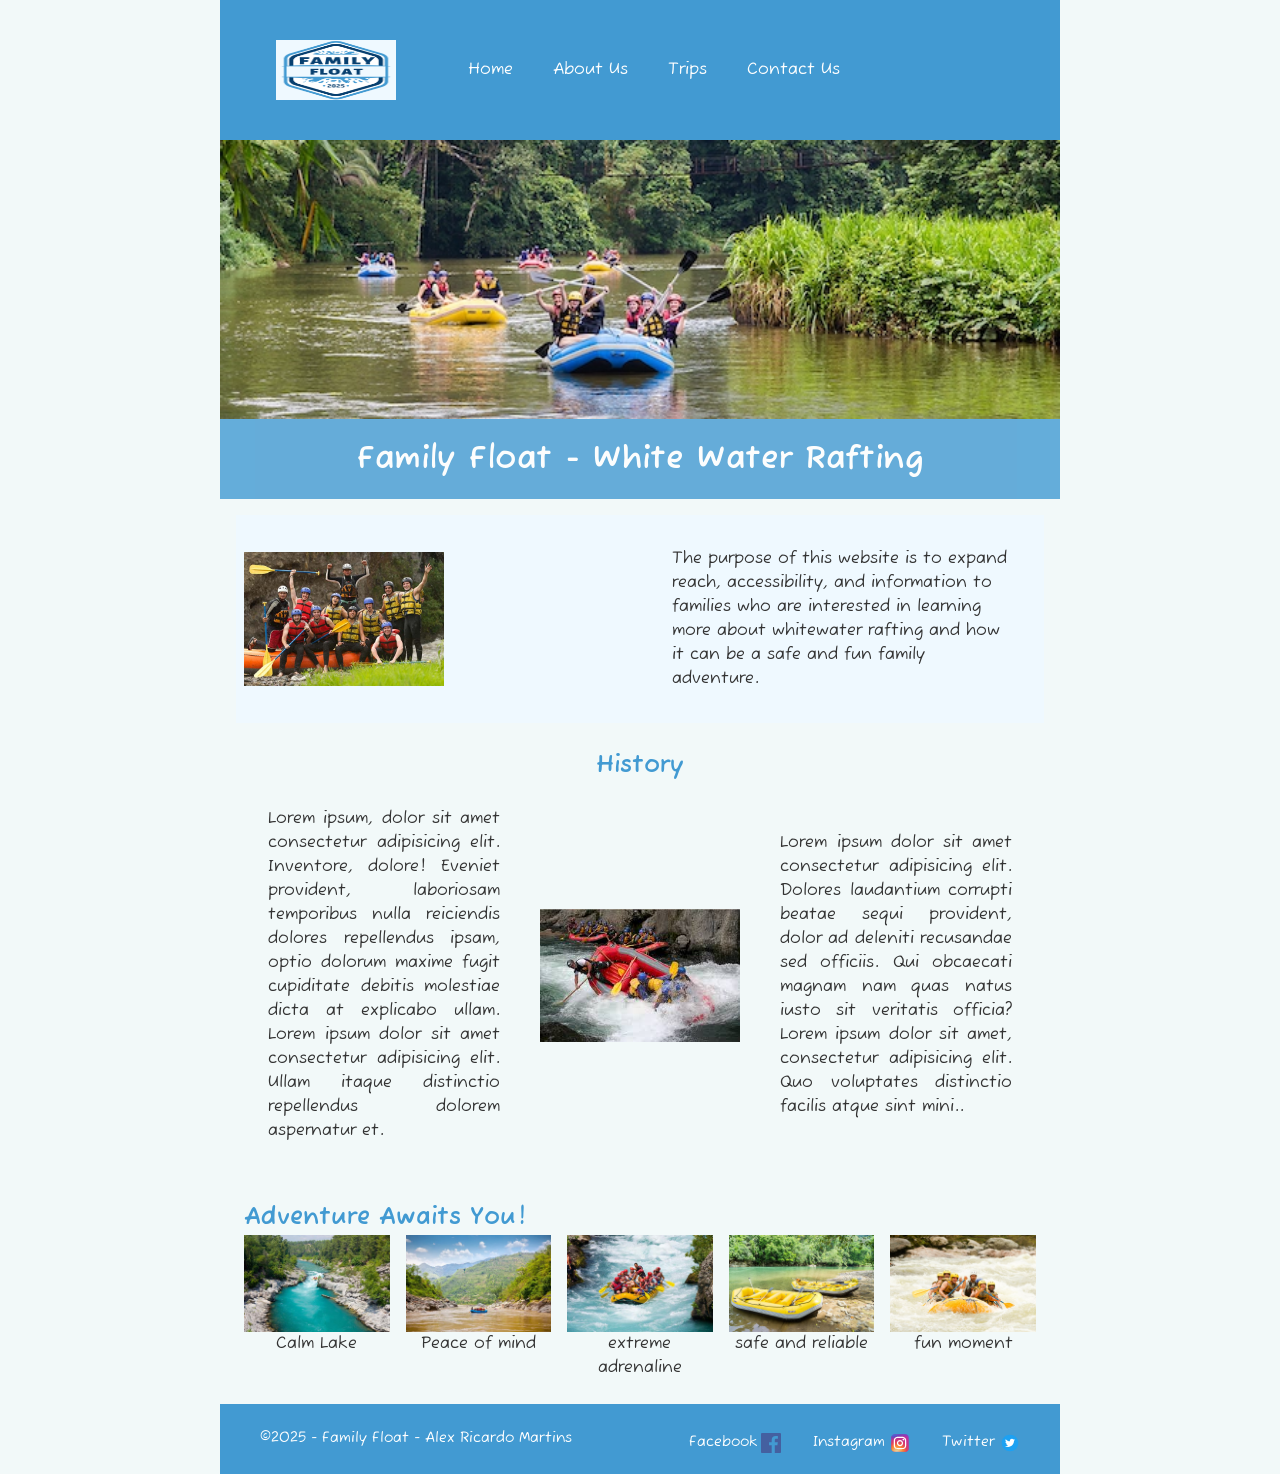
==== wwr/index.html @ 75eb968f "more codes at css file added" ====
<!DOCTYPE html>
<html lang="en-US">
<head>
    <meta charset="UTF-8">
    <meta name="viewport" content="width=device-width, initial-scale=1.0">
    <meta name="author" content="Alex Ricardo Martins">
    <meta name="description" content="Alex Ricardo Martins | WWD 130 - About us page White Water Rafting Project">
    <title>About us</title>
    <link rel="stylesheet"  href="styles/rafting.css">
    <link rel="preconnect" href="https://fonts.googleapis.com">
    <link rel="preconnect" href="https://fonts.gstatic.com" crossorigin>
    <link href="https://fonts.googleapis.com/css2?family=Comic+Relief:wght@400;700&family=Fuzzy+Bubbles:wght@400;700&display=swap" rel="stylesheet">
</head>
<body>
    <header class="logo">
        <div class="header-content">
        <img src="images/Family-Float-LOGO.png" alt="logo">
        <nav>
            <a href="index.html">Home</a>
            <a href="about.html">About Us</a>
            <a href="trips.html">Trips</a>
            <a href="contact.html">Contact Us</a>
        </nav>
    </div>    
    </header>
    <main>
        <div class="hero">
            <img src="images/hero.webp" alt="hero">
            <h1>Family Float - White Water Rafting</h1>
            <article class="hero-text">
                <img src="images/happy-customer.jpg" alt="happy-customer">
                <p>The purpose of this website is to expand reach, accessibility, and
                information to families who are interested in learning more about whitewater
                rafting and how it can be a safe and fun family adventure.</p>
            </article>
        </div>
        <section class="history">
            <h2>History</h2>
            <div class="history-grid">
            <p>Lorem ipsum, dolor sit amet consectetur adipisicing elit. Inventore, dolore!
            Eveniet provident, laboriosam temporibus nulla reiciendis dolores repellendus ipsam,
            optio dolorum maxime fugit cupiditate debitis molestiae dicta at explicabo ullam.
            Lorem ipsum dolor sit amet consectetur adipisicing elit. Ullam itaque distinctio repellendus
            dolorem aspernatur et.</p>
            <img src="images/history.jpg" alt="history">
            <p>Lorem ipsum dolor sit amet consectetur adipisicing elit. Dolores laudantium corrupti
            beatae sequi provident, dolor ad deleniti recusandae sed officiis. Qui obcaecati magnam
            nam quas natus iusto sit veritatis officia? Lorem ipsum dolor sit amet, consectetur adipisicing
            elit. Quo voluptates distinctio facilis atque sint mini..</p>
            </div>
        </section>
        <section class="adventures">
            <h2>Adventure Awaits You!</h2>
            <div class="adventure-gallery">
                <figure>
                    <img src="images/rafting-1.jpg" alt="rafting-1">
                    <figcaption>Calm Lake</figcaption>
                </figure>
                <figure>
                    <img src="images/rafting-2.webp" alt="rafting-2">
                    <figcaption>Peace of mind</figcaption>
                </figure>
                <figure>
                    <img src="images/rafting-3.jpg" alt="rafting-3">
                    <figcaption>extreme adrenaline</figcaption>
                </figure>
                <figure>
                    <img src="images/rafting-4.jpg" alt="rafting-4">
                    <figcaption>safe and reliable</figcaption>
                </figure>
                <figure>
                    <img src="images/rafting-5.jpg" alt="rafting-5">
                    <figcaption>fun moment</figcaption>
                </figure>
            </div>
        </section>
    </main>
    <footer>
        <p>©️2025 - Family Float - Alex Ricardo Martins</p>
        <div class="social-icons">
            <a href="https://facebook.com">Facebook
                <img src="images/facebook-icon.svg" alt="Facebook">
            </a>
            <a href="https://instagram.com">Instagram
                <img src="images/instagram-icon.svg" alt="Instagram">
            </a>
            <a href="https://twitter.com">Twitter
                <img src="images/twitter-icon.svg" alt="Twitter">
            </a>     
        </div>
    </footer>
</body>
</html>
---- wwr/styles/rafting.css ----
:root {
    --primary-color: #429AD2; /*Celestial blue*/
    --secondary-color: #073F6F; /*Indigo dye*/
    --accent1-color: #EFF9FF; /*Alice blue*/
    --accent2-color: #676F54; /*Reseda green*/
    --accent3-color: #7D5505; /*Field drab*/
    --heading-font: "Fuzzy Bubbles", fuzzy-bubbles;
    --body-font: "Comic Relief", comic-relief;
}

header {
    background-color: var(--primary-color);
    color: var(--accent2-color);
    display: grid;
    grid-template-columns: auto 4fr;
    align-items: center;
}

.header-content {
    display: grid;
    grid-template-columns: auto 1fr;
    align-items: center;
}

.header-content nav {
    display: flex;
    justify-content: flex-end;
    gap: 1rem;
}

.hero-text {
    display: grid;
    grid-template-columns: 1fr 1fr;
    background-color: var(--accent1-color);
    align-items: center;
    gap: 1rem;
}

.history-grid {
    display: grid;
    grid-template-columns: 1fr auto 1fr;
    gap: 1rem;
    align-items: center;
    text-align: justify;
}

.history-grid img {
    width: 200px;
}

.adventure-gallery {
  display: grid;
  grid-template-columns: repeat(5, 1fr);
  gap: 1rem;
  text-align: center;
}

.adventure-gallery img {
  width: 100%;
  height: auto;
}

footer {
  display: flex;
  justify-content: space-between;
  align-items: center;
  background-color: var(--primary-color);
  color: white;
  padding: 1rem;
}

.social-icons {
  display: flex;
  gap: 1rem;
}

.social-icons img {
  width: 30px;
  height: 30px;
}

* {
    margin: 0;
    padding: 0;
    box-sizing: border-box;
}

body {
    font-family: var(--body-font);
    color: var(--accent3-color);
}

header, main, footer {
    width: 840px;
    margin: 0 auto;
}

h1, h2 {
    font-family: var(--heading-font);
    color: var(--primary-color)
}

nav, p, section, article {
    margin: 16px;
    padding: 8px;
}

.socialmedia a {
    text-decoration: none;
}

.hero {
    position: relative;
}

.hero img {
    display: block;
    width: 100%;
    height: auto;
}

h1 {
    position: absolute;
    top: 20px;
    width: 100%;
    padding: 16px;
    text-align: center;
    opacity: 0.8;
    z-index: 1;
    background-color: var(--accent2-color);
    color: #fff;
}

.hero article img {
    float: right;
    width: 200px;
}

.logo img {
    display: block;
    width: 120px ;
    margin: 1em;
    height: auto;
    display: grid;
    grid-template-rows: 120px 1fr;
}

.logo {
    font-style: var(--heading-font);
    font-size: 24px;
}

.adventure-gallery figure {
    display: flex;
    flex-direction: column;
    align-items: center
}


.history {
    text-align: center;
}

/* CONTACT PAGE STYLING */
/* Basic Setup */
* {
  box-sizing: border-box;
}

body {
  margin: 0;
  font-family: 'Fuzzy Bubbles', sans-serif;
  line-height: 1.5;
  background-color: #f2f9f9;
  color: #333;
}

h2 {
  margin-top: 0;
}

/* Header Styles */
header.logo {
  background-color: #429AD2;
  color: white;
  padding: 1rem 2rem;
}

.header-content {
  display: flex;
  justify-content: space-between;
  align-items: center;
  flex-wrap: wrap;
}

header img {
  max-height: 60px;
}

nav a {
  color: white;
  text-decoration: none;
  margin-left: 1.5rem;
  font-size: 1rem;
}

nav a:hover {
  text-decoration: underline;
}

/* Main Layout */

.contact-info,
.form-section {
  background-color: white;
  padding: 1.5rem;
  border-radius: 6px;
  box-shadow: 0 2px 6px rgba(0,0,0,0.1);
  flex: 1 1 380px;
  position: relative;
  
}

/* Contact Info Section */
.contact-info h2 {
  margin-bottom: 0.5rem;
  text-align: center;
  margin-top: 1rem;

}

.contact-info p {
  margin: 0.3rem 0;
  font-size: 0.95rem;
}

.contact-info iframe {
  width: 100%;
  border: none;
  border-radius: 4px;
  margin-top: 1rem;
}

/* Form Section */
.form-section h2 {
  margin-bottom: 1rem;
 ;
}

form fieldset {
  border: none;
  padding: 0;
}

form legend {
  font-size: 1.25rem;
  font-weight: bold;
  margin-bottom: 1rem;
}

form label {
  display: block;
  margin: 0.75rem 0 0.25rem;
}

input[type="text"],
input[type="email"],
textarea {
  width: 100%;
  padding: 0.6rem;
  border: 1px solid #ccc;
  border-radius: 4px;
}

textarea {
  resize: vertical;
}

form p {
  margin-top: 1rem;
  font-weight: bold;
}

input[type="radio"],
input[type="checkbox"] {
  margin-right: 0.5rem;
}

button[type="submit"] {
  margin-top: 1.5rem;
  padding: 0.75rem 1.6rem;
  background-color: #016b6b;
  color: white;
  border: none;
  border-radius: 4px;
  font-size: 1rem;
  cursor: pointer;
}

button[type="submit"]:hover {
  background-color: #025959;
}

/* Team Section */
.team {
  width: 100%;
  text-align: center;
  margin-top: 2rem;
}

.team h2 {
  margin-bottom: 1rem;
}

.team-photos {
  display: flex;
  justify-content: center;
  gap: 1rem;
  flex-wrap: wrap;
}

.team-photos img {
  width: 75px;
  border-radius: 8px;
  box-shadow: 0 2px 6px rgba(0,0,0,0.1);
}

/* Footer Styles */
footer {
  background-color: #429AD2;
  color: white;
  padding: 1rem 2rem;
  text-align: center;
}

footer p {
  margin: 0;
  font-size: 0.9rem;
}

.social-icons {
  margin-top: 0.5rem;
}

.social-icons a {
  margin: 0 0.5rem;
  display: inline-flex;
  align-items: center;
  color: white;
  text-decoration: none;
  font-size: 0.9rem;
}

.social-icons img {
  width: 20px;
  margin-left: 0.3rem;
}

/* Responsive Design */
@media (max-width: 900px) {
  main {
    flex-direction: column;
    padding: 1rem;
  }
}

h1 {
  position:initial;
  text-align: center;
  background-color: #429AD2 ;
}

.footer-contact {
  display: flex;
  justify-content: space-between;
  align-items: center;
  background-color: var(--primary-color);
  color: white;
  padding: 30px 50px;
  margin-top: 100px;
  
}

.footer-links,
.footer-info,
.footer-social {
  flex: 1;
  min-width: 200px;
  margin: 10px;
}

.footer-links a {
  color: white;
  text-decoration: underline;
  display: block;
  margin-bottom: 5px;
}

.footer-info p {
  margin: 0;
  font-size: 1rem;
}

.footer-social a {
  margin-right: 10px;
  display: inline-block;
  color: white;
}

.contact-container {
  display: grid;
  grid-template-columns: 40% 20% 50%;
  align-content:center;
  padding: 1rem;
  justify-content: center;
}
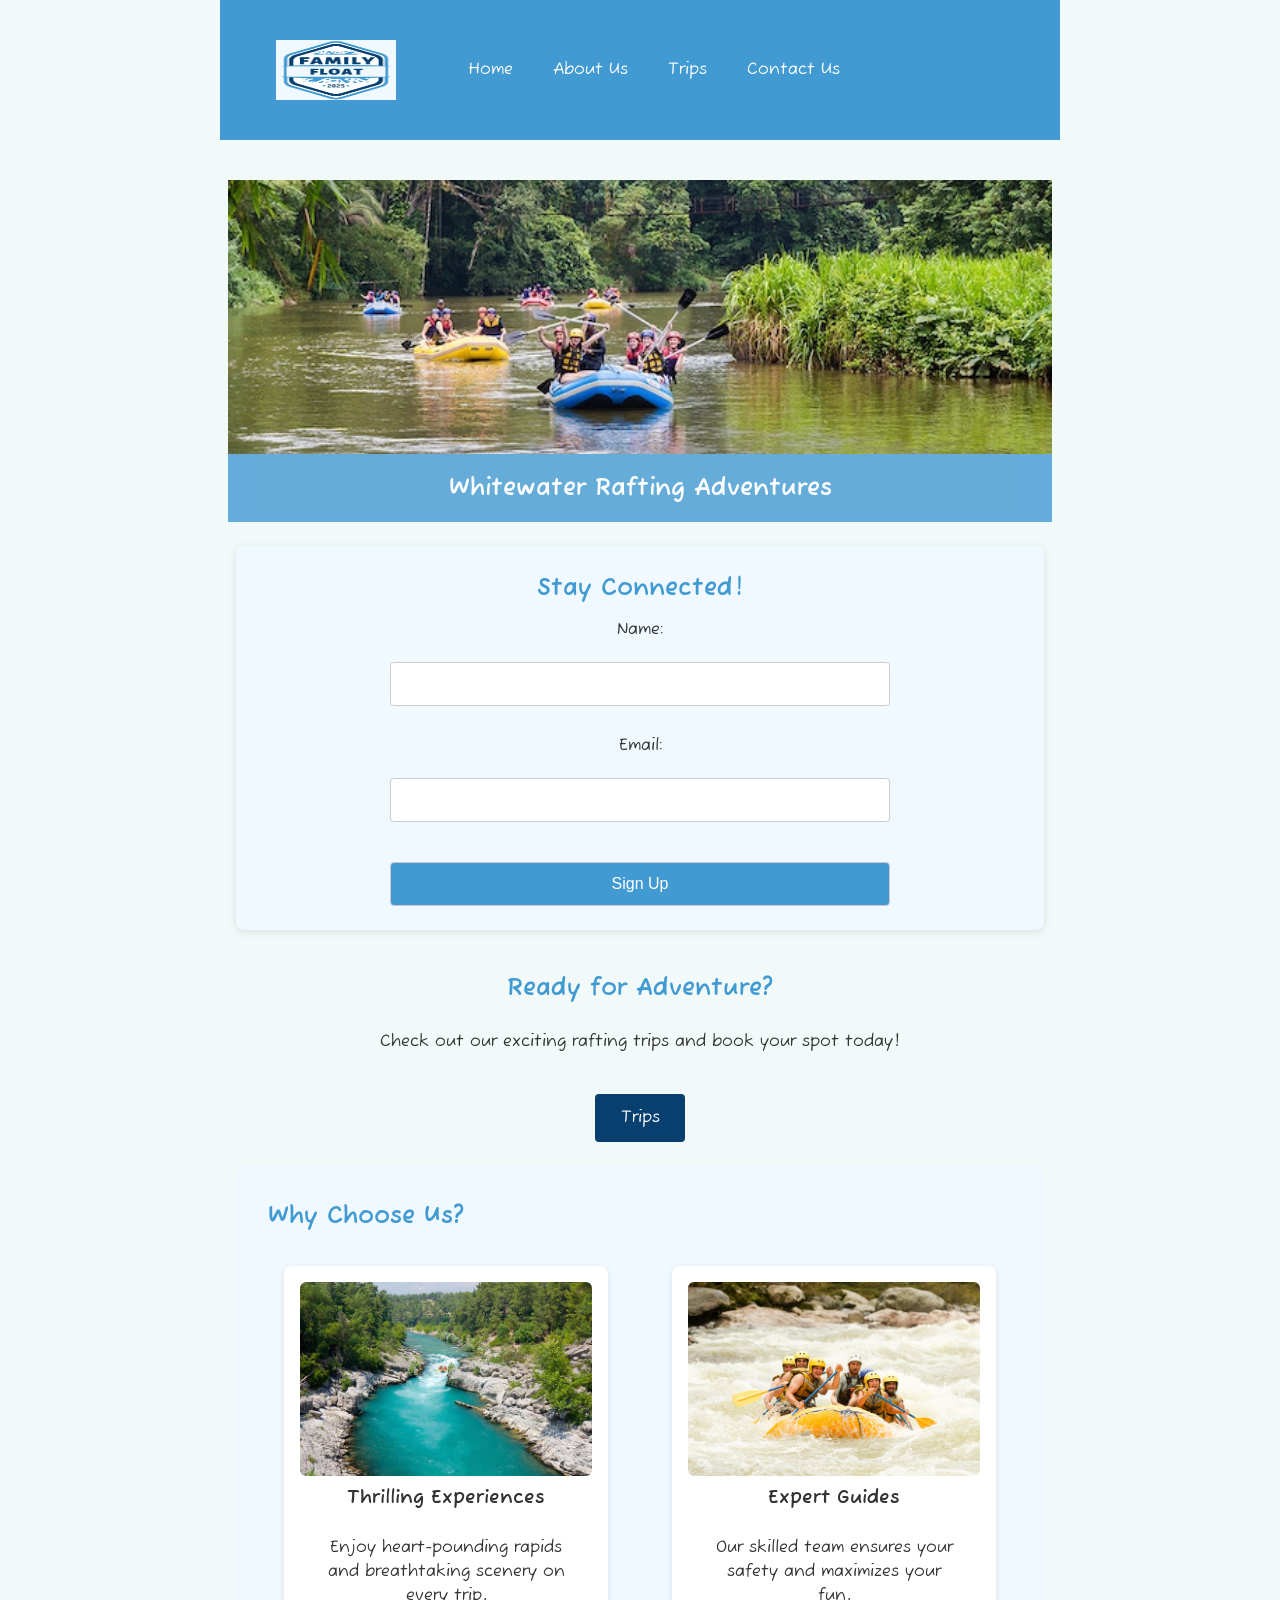
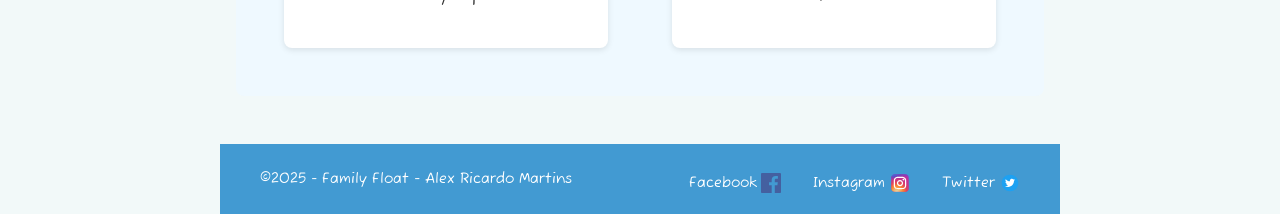
==== commit 17e73e72: "new style for all pages and added index html code  and css." ====
--- a/wwr/index.html
+++ b/wwr/index.html
@@ -4,8 +4,8 @@
     <meta charset="UTF-8">
     <meta name="viewport" content="width=device-width, initial-scale=1.0">
     <meta name="author" content="Alex Ricardo Martins">
-    <meta name="description" content="Alex Ricardo Martins | WWD 130 - About us page White Water Rafting Project">
-    <title>About us</title>
+    <meta name="description" content="Alex Ricardo Martins | WWD 130 - Home page White Water Rafting Project">
+    <title>Home</title>
     <link rel="stylesheet"  href="styles/rafting.css">
     <link rel="preconnect" href="https://fonts.googleapis.com">
     <link rel="preconnect" href="https://fonts.gstatic.com" crossorigin>
@@ -23,58 +23,47 @@
         </nav>
     </div>    
     </header>
-    <main>
-        <div class="hero">
-            <img src="images/hero.webp" alt="hero">
-            <h1>Family Float - White Water Rafting</h1>
-            <article class="hero-text">
-                <img src="images/happy-customer.jpg" alt="happy-customer">
-                <p>The purpose of this website is to expand reach, accessibility, and
-                information to families who are interested in learning more about whitewater
-                rafting and how it can be a safe and fun family adventure.</p>
-            </article>
-        </div>
-        <section class="history">
-            <h2>History</h2>
-            <div class="history-grid">
-            <p>Lorem ipsum, dolor sit amet consectetur adipisicing elit. Inventore, dolore!
-            Eveniet provident, laboriosam temporibus nulla reiciendis dolores repellendus ipsam,
-            optio dolorum maxime fugit cupiditate debitis molestiae dicta at explicabo ullam.
-            Lorem ipsum dolor sit amet consectetur adipisicing elit. Ullam itaque distinctio repellendus
-            dolorem aspernatur et.</p>
-            <img src="images/history.jpg" alt="history">
-            <p>Lorem ipsum dolor sit amet consectetur adipisicing elit. Dolores laudantium corrupti
-            beatae sequi provident, dolor ad deleniti recusandae sed officiis. Qui obcaecati magnam
-            nam quas natus iusto sit veritatis officia? Lorem ipsum dolor sit amet, consectetur adipisicing
-            elit. Quo voluptates distinctio facilis atque sint mini..</p>
-            </div>
+    <main class="index-page">
+         <section class="hero">
+            <img src="images/hero.webp" alt="Rafting Adventure">
+                <h1>Whitewater Rafting Adventures</h1>
         </section>
-        <section class="adventures">
-            <h2>Adventure Awaits You!</h2>
-            <div class="adventure-gallery">
-                <figure>
-                    <img src="images/rafting-1.jpg" alt="rafting-1">
-                    <figcaption>Calm Lake</figcaption>
-                </figure>
-                <figure>
-                    <img src="images/rafting-2.webp" alt="rafting-2">
-                    <figcaption>Peace of mind</figcaption>
-                </figure>
-                <figure>
-                    <img src="images/rafting-3.jpg" alt="rafting-3">
-                    <figcaption>extreme adrenaline</figcaption>
-                </figure>
-                <figure>
-                    <img src="images/rafting-4.jpg" alt="rafting-4">
-                    <figcaption>safe and reliable</figcaption>
-                </figure>
-                <figure>
-                    <img src="images/rafting-5.jpg" alt="rafting-5">
-                    <figcaption>fun moment</figcaption>
-                </figure>
+        <section class="newsletter">
+            <h2>Stay Connected!</h2>
+            <form action="#" method="post">
+                <label for="newsletter-name">Name:</label>
+                <input type="text" id="newsletter-name" name="newsletter-name" required="">
+                <label for="newsletter-email">Email:</label>
+                <input type="email" id="newsletter-email" name="newsletter-email" required="">
+                <button type="submit">Sign Up</button>
+            </form>
+        </section>
+
+        <section class="trips">
+            <h2>Ready for Adventure?</h2>
+            <p>Check out our exciting rafting trips and book your spot today!</p>
+            <a href="trips.html" class="trips-button">Trips</a>
+        </section>
+
+        <section class="features">
+            <h2>Why Choose Us?</h2>
+            <div class="grid-container">
+                <article>
+                    <img src="images/rafting-1.jpg" alt="Fun on the River">
+                    <h3>Thrilling Experiences</h3>
+                    <p>Enjoy heart-pounding rapids and breathtaking scenery on every trip.</p>
+                </article>
+                <article>
+                    <img src="images/rafting-5.jpg" alt="Expert Guides">
+                    <h3>Expert Guides</h3>
+                    <p>Our skilled team ensures your safety and maximizes your fun.</p>
+                </article>
             </div>
         </section>
     </main>
+</body>
+  </main>
+
     <footer>
         <p>©️2025 - Family Float - Alex Ricardo Martins</p>
         <div class="social-icons">
--- a/wwr/styles/rafting.css
+++ b/wwr/styles/rafting.css
@@ -415,3 +415,125 @@
   justify-content: center;
 }
 
+/* Styling index page*/
+
+/* Index Page Styling Enhancements */
+.index-page {
+  gap: 2rem;
+  padding: 2rem 0;
+}
+
+/* Newsletter Section */
+.newsletter {
+  background-color: var(--accent1-color);
+  padding: 1.5rem;
+  border-radius: 8px;
+  text-align: center;
+  box-shadow: 0 2px 8px rgba(0,0,0,0.1);
+}
+
+.newsletter form {
+  display: grid;
+  gap: 1rem;
+  max-width: 500px;
+  margin: 0 auto;
+}
+
+.newsletter input,
+.newsletter button {
+  padding: 0.75rem;
+  border: 1px solid #ccc;
+  border-radius: 4px;
+  font-size: 1rem;
+}
+
+.newsletter button {
+  background-color: var(--primary-color);
+  color: white;
+  cursor: pointer;
+  transition: background-color 0.3s;
+}
+
+.newsletter button:hover {
+  background-color: var(--secondary-color);
+}
+
+/* Trips Section */
+.trips {
+  text-align: center;
+  margin-top: 2rem;
+}
+
+.trips-button {
+  display: inline-block;
+  margin-top: 1rem;
+  padding: 0.75rem 1.6rem;
+  background-color: var(--secondary-color);
+  color: white;
+  text-decoration: none;
+  border-radius: 4px;
+  transition: background-color 0.3s;
+}
+
+.trips-button:hover {
+  background-color: var(--accent3-color);
+}
+
+/* Features Section */
+.features {
+  background-color: var(--accent1-color);
+  padding: 2rem;
+  border-radius: 8px;
+}
+
+.grid-container {
+  display: grid;
+  grid-template-columns: 1fr 1fr;
+  gap: 2rem;
+  margin-top: 1rem;
+}
+
+.grid-container article {
+  background-color: white;
+  padding: 1rem;
+  border-radius: 8px;
+  box-shadow: 0 2px 6px rgba(0,0,0,0.1);
+  text-align: center;
+}
+
+.grid-container img {
+  width: 100%;
+  border-radius: 6px;
+  height: auto;
+  max-height: 200px;
+  object-fit: cover;
+}
+.hero {
+  position: relative;
+  width: 100%;
+  max-width: 840px;
+  margin: 0 auto;
+}
+
+.hero img {
+  width: 100%;
+  height: auto;
+  display: block;
+}
+
+.hero-text-overlay {
+  position: absolute;
+  top: 20px;
+  left: 0;
+  width: 100%;
+  text-align: center;
+}
+
+.hero-text-overlay h1 {
+  background-color: rgba(7, 63, 111, 0.7); /* semi-transparent indigo */
+  color: white;
+  padding: 1rem;
+  font-size: 2rem;
+  font-family: var(--heading-font);
+  margin: 0;
+}
